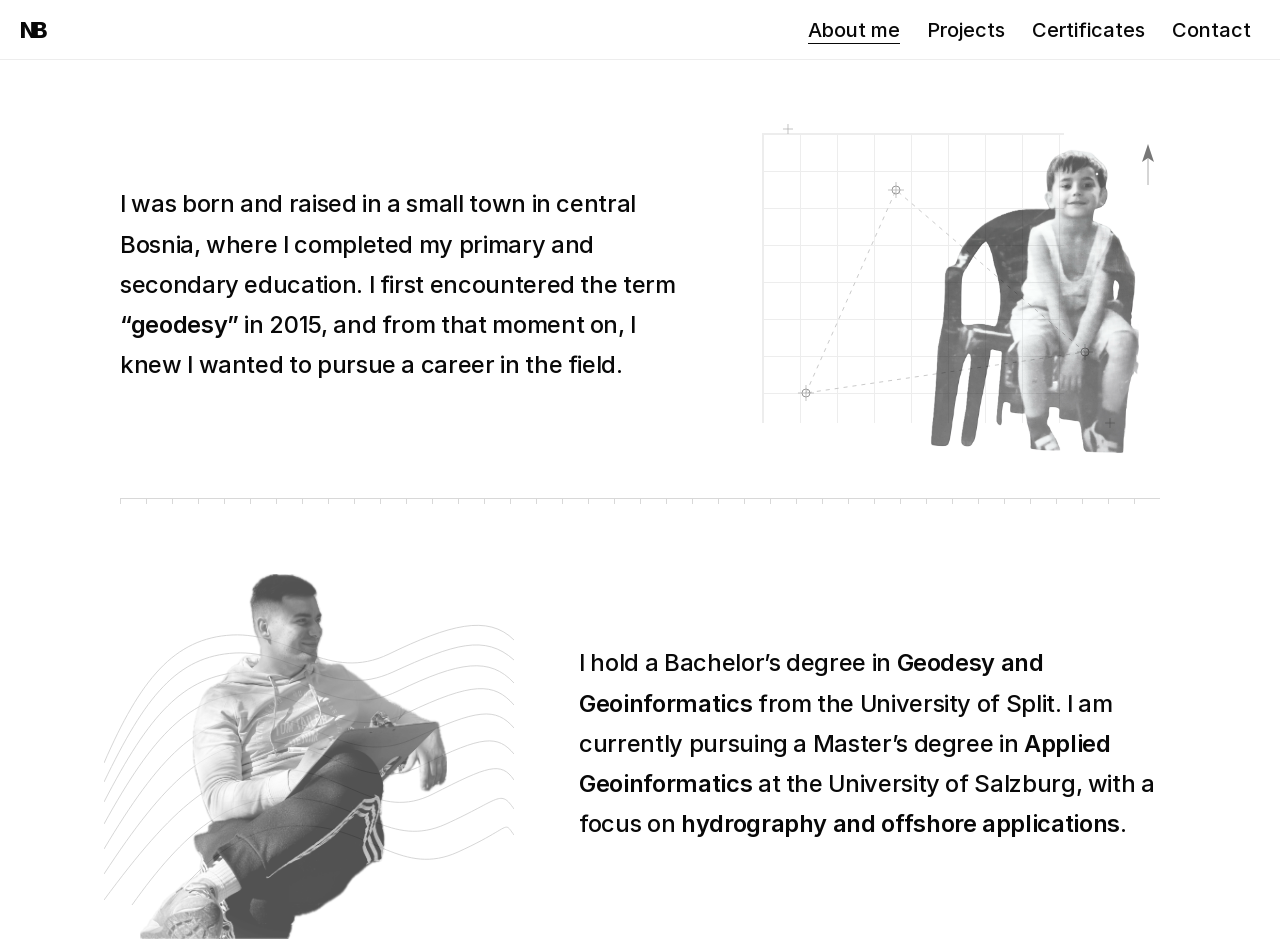
==== aboutme/index.html @ e80efa44 "About me layout" ====
<!doctype html>
<html lang="en">
<head>
  <meta charset="utf-8">
  <meta name="viewport" content="width=device-width, initial-scale=1">
  <meta name="description" content="Education, background and interests in geodesy, geoinformatics and hydrography.">
  <meta name="theme-color" content="#ffffff">
  <meta property="og:title" content="About me — Nikša Borovac">
  <meta property="og:description" content="Education, background and interests in geodesy, geoinformatics and hydrography.">
  <meta property="og:type" content="website">
  <title>About me — Nikša Borovac</title>
  <link rel="icon" href="../favicon.svg" type="image/svg+xml">
  <link rel="stylesheet" href="../styles.css?v=about-2">
  <script src="../site.js" defer></script>
</head>
<body>
<a class="skip-link" href="#main">Skip to content</a>
<header class="site-header">
  <a class="monogram" href="../" aria-label="Nikša Borovac — home">NB</a>
  <nav class="site-nav" aria-label="Main navigation"><a href="../aboutme/" aria-current="page">About me</a> <a href="../projects/">Projects</a> <a href="../certificates/">Certificates</a> <a href="../contact/">Contact</a></nav>
</header>
<main id="main" class="about-page">
  <h1 class="sr-only">About me</h1>
  <section class="story" aria-label="How it started">
    <p>I was born and raised in a small town in central Bosnia, where I completed my primary and secondary education. I first encountered the term <strong>“geodesy”</strong> in 2015, and from that moment on, I knew I wanted to pursue a career in the field.</p>
    <div class="story-picture">
      <div class="story-survey-grid" aria-hidden="true"></div>
      <svg class="story-survey-geometry" viewBox="0 0 360 354" fill="none" aria-hidden="true" focusable="false"><path d="M25 285 115 82 304 244Z" stroke="#bbb" stroke-width=".8" stroke-dasharray="4 5"/><circle cx="25" cy="285" r="4" stroke="#999"/><circle cx="115" cy="82" r="4" stroke="#999"/><circle cx="304" cy="244" r="4" stroke="#999"/><path d="M17 285h16m-8-8v16M107 82h16m-8-8v16M296 244h16m-8-8v16M2 21h10m-5-5v10M324 315h10m-5-5v10" stroke="#aaa" stroke-width=".7"/></svg>
      <img class="story-child" src="../assets/childhood.jpg" alt="Nikša as a child" width="2688" height="4094">
      <svg class="story-north" viewBox="0 0 24 68" aria-hidden="true" focusable="false"><path d="M12 21 6 39 12 35 18 39Z" fill="#777"/><path d="M12 35V62" stroke="#999" stroke-width=".8"/></svg>
    </div>
  </section>
  <div class="story-separator" aria-hidden="true"></div>
  <section class="story story-second" aria-label="Education and interests">
    <div class="story-picture">
      <svg class="story-contours" viewBox="0 0 410 310" fill="none" stroke="currentColor" stroke-width=".8" aria-hidden="true" focusable="false"><path d="M0 168C36 85 70 43 128 40S225 88 285 59 384 19 410 45"/><path d="M0 187C41 102 73 61 131 58S228 105 289 77 381 39 410 65"/><path d="M0 207C45 120 79 81 138 77S232 126 294 96 386 62 410 88"/><path d="M0 229C49 140 86 101 145 98S238 149 303 118 390 87 410 110"/><path d="M0 254C55 162 94 122 153 122S249 172 311 143 392 112 410 133"/><path d="M0 279C61 186 103 146 165 147S259 200 319 170 394 140 410 159"/><path d="M0 305C68 213 113 172 177 174S274 227 329 199 397 166 410 185"/><path d="M28 310C80 237 125 199 191 203S287 254 342 229 396 194 410 214"/><path d="M65 310C99 266 142 227 205 231S299 282 354 257 399 225 410 240"/></svg>
      <img class="story-adult" src="../assets/about-portrait.png" alt="Nikša Borovac with a clipboard" width="2606" height="3103" loading="lazy">
    </div>
    <p>I hold a Bachelor’s degree in <strong>Geodesy and Geoinformatics</strong> from the University of Split. I am currently pursuing a Master’s degree in <strong>Applied Geoinformatics</strong> at the University of Salzburg, with a focus on <strong>hydrography and offshore applications</strong>.</p>
  </section>
</main>

</body>
</html>
---- styles.css ----
@import url('./assets/fonts.css');

:root { color-scheme: light; --ink: #080808; --muted: #686868; --line: #ededed; }
* { box-sizing: border-box; }
html { scroll-behavior: smooth; }
body { margin: 0; color: var(--ink); background: #fff; font-family: Inter, Arial, sans-serif; font-weight: 500; -webkit-font-smoothing: antialiased; }
a { color: inherit; }
button, input, textarea { font: inherit; }
button, a, input, textarea { -webkit-tap-highlight-color: transparent; }
a:focus-visible, button:focus-visible, input:focus-visible, textarea:focus-visible { outline: 2px solid #167aaf; outline-offset: 5px; }
img { display: block; max-width: 100%; height: auto; }
.skip-link { position: fixed; left: 20px; top: -70px; padding: 12px 18px; background: #080808; color: #fff; z-index: 20; }
.skip-link:focus { top: 10px; }
.site-header { height: 60px; border-bottom: 1px solid var(--line); display: flex; justify-content: space-between; align-items: center; padding: 0 29px 0 20px; gap: 25px; background: #fff; position: relative; z-index: 5; }
.monogram { font-weight: 800; letter-spacing: -.12em; text-decoration: none; font-size: 22px; padding-right: 4px; }
.site-nav { display: flex; align-items: center; gap: 27px; }
.site-nav a { font-size: 20px; line-height: 1.3; text-decoration: none; text-underline-offset: 6px; }
.site-nav a:hover, .site-nav a[aria-current='page'] { text-decoration: underline; text-decoration-thickness: 1px; }
.home-hero { position: relative; height: calc(100svh - 60px); min-height: 660px; max-height: 980px; overflow: hidden; isolation: isolate; }
.hero-name { position: absolute; top: 60px; width: 100%; text-align: center; margin: 0; font-size: 90px; font-weight: 800; line-height: 1.12; }
.hero-name span { display: block; }
.hero-name .first-name { letter-spacing: .16em; padding-left: .16em; }
.hero-name .last-name { letter-spacing: .015em; color: #fff; -webkit-text-stroke: 2px #080808; }
.hero-portrait { position: absolute; width: 446px; max-width: 58vw; bottom: 0; left: 50%; transform: translateX(-50%); z-index: 1; }
.discipline { position: absolute; top: 58%; transform: translateY(-50%); height: 1.45em; overflow: hidden; width: 30%; font-size: clamp(20px, 2.65vw, 36px); letter-spacing: .055em; font-weight: 800; line-height: 1.45; text-align: center; }
.discipline-left { left: 0; }
.discipline-right { right: 0; }
.discipline-track { display: flex; flex-direction: column; animation: disciplines 16s infinite; }
@keyframes disciplines { 0%, 17.5% { transform: translateY(0); } 25%, 42.5% { transform: translateY(-20%); } 50%, 67.5% { transform: translateY(-40%); } 75%, 92.5% { transform: translateY(-60%); } 100% { transform: translateY(-80%); } }
.about-page { max-width: 1100px; min-height: calc(100svh - 60px); margin: 0 auto; padding: 28px 30px 0; display: flex; flex-direction: column; overflow: hidden; }
.story { position: relative; display: grid; grid-template-columns: 1.28fr .9fr; align-items: center; gap: 76px; min-height: 400px; padding: 20px 0 28px; }
.story p { font-size: clamp(20px, 1.85vw, 24px); font-weight: 400; line-height: 1.7; letter-spacing: -.015em; text-align: left; margin: 0; }
.story strong { font-weight: 600; }
.story-picture { position: relative; height: 354px; isolation: isolate; }
.story img { position: absolute; z-index: 2; width: auto; max-width: 100%; object-fit: contain; }
.story-child { height: 330px; right: 21px; bottom: 0; opacity: .74; mix-blend-mode: multiply; }
.story-survey-grid { position: absolute; width: 302px; height: 290px; left: 0; top: 25px; z-index: 0; background-image: linear-gradient(#ededed .7px, transparent .7px), linear-gradient(90deg, #ededed .7px, transparent .7px); background-size: 37px 37px; border-top: 1px solid #ededed; border-left: 1px solid #ededed; }
.story-survey-geometry { position: absolute; inset: 0; width: 100%; height: 100%; z-index: 1; }
.story-north { position: absolute; right: 0; top: 15px; width: 24px; height: 68px; z-index: 3; }
.story-separator { height: 20px; flex-shrink: 0; position: relative; border-top: 1px solid #d8d8d8; margin: 8px 0 15px; }
.story-separator::before { content: ''; position: absolute; top: 0; left: 0; width: 100%; height: 5px; background: repeating-linear-gradient(90deg, #d8d8d8 0, #d8d8d8 1px, transparent 1px, transparent 26px); }
.story-second { grid-template-columns: .88fr 1.32fr; gap: 72px; min-height: 406px; padding: 16px 0 0; flex: 1; }
.story-second .story-picture { height: 390px; align-self: end; }
.story .story-adult { width: min(100%, 306.54px); height: auto; left: 20px; bottom: 0; opacity: .68; filter: grayscale(1); }
.story-contours { position: absolute; left: -16px; top: 46px; width: 410px; max-width: 110%; height: 310px; color: #ccc; z-index: 0; }
.gallery-page { min-height: calc(100svh - 60px); display: flex; flex-direction: column; justify-content: center; overflow: hidden; padding: 70px 0 45px; }
.gallery-window { overflow-x: auto; width: 100%; }
.gallery-window:has(.is-ready) { overflow: hidden; }
.project-track { display: flex; width: max-content; padding: 10px 0; }
.project-track.is-ready { animation: gallery-scroll 70s linear infinite; }
.project-track:hover, .project-track:focus-within, .project-track.is-paused { animation-play-state: paused; }
.gallery-group { display: flex; flex-shrink: 0; gap: 40px; padding-right: 40px; margin: 0; list-style: none; }
.project-card { width: 400px; flex: 0 0 auto; }
.project-card figure { margin: 0; }
.document-preview { display: flex; justify-content: center; align-items: center; width: 100%; height: 330px; text-decoration: none; transition: opacity .2s; }
.document-preview:hover { opacity: .72; }
.document-preview img { max-height: 100%; width: 100%; height: 100%; object-fit: contain; }
.project-card figcaption { min-height: 70px; font-size: 15px; text-align: center; line-height: 1.45; padding-top: 27px; }
.gallery-controls { margin-top: 25px; display: flex; justify-content: center; gap: 18px; }
.text-button { background: none; border: none; padding: 10px; color: var(--muted); text-decoration: underline; text-underline-offset: 4px; font-size: 13px; cursor: pointer; }
@keyframes gallery-scroll { to { transform: translateX(-50%); } }
.certificates-page { max-width: 1040px; padding: 78px 35px 100px; margin: 0 auto; }
.certificate-grid { display: grid; grid-template-columns: repeat(2, minmax(0, 1fr)); gap: 100px 60px; list-style: none; padding: 0; margin: 0; }
.certificate-grid figure { margin: 0; }
.certificate-grid .document-preview { height: 275px; }
.certificate-grid figcaption { text-align: center; font-size: 20px; line-height: 1.4; margin-top: 34px; }
.contact-page { max-width: 1100px; margin: 0 auto; padding: 87px 35px 70px; }
.contact-grid { display: grid; grid-template-columns: 1fr 420px; gap: 105px; align-items: start; }
.contact-details { text-align: center; padding-top: 24px; }
.contact-details h1 { margin: 0 0 12px; font-size: 32px; font-weight: 700; }
.contact-details .intro { font-size: 18px; line-height: 1.45; letter-spacing: .035em; max-width: 390px; margin: 0 auto; }
.email-block { margin-top: 70px; font-size: 22px; letter-spacing: .03em; }
.email-block p { margin: 0 0 8px; font-weight: 700; }
.email-block a { color: #179cce; text-underline-offset: 3px; overflow-wrap: anywhere; }
.location { margin-top: 100px; font-size: 23px; letter-spacing: .03em; font-weight: 600; }
.contact-form-card { padding: 30px 32px 34px; border: 1px solid var(--ink); border-radius: 8px; }
.contact-form-card h2 { margin: 0 0 22px; font-size: 32px; font-weight: 700; letter-spacing: -.03em; }
.contact-form { display: flex; flex-direction: column; gap: 16px; }
.contact-form input, .contact-form textarea { width: 100%; background: #f5f5f5; padding: 13px 16px; border: 0; border-radius: 8px; font-size: 15px; line-height: 1.3; color: #080808; }
.contact-form textarea { resize: vertical; min-height: 120px; }
.contact-form button { background: #080808; color: #fff; border: 0; border-radius: 8px; padding: 13px 24px; font-size: 14px; font-weight: 600; cursor: pointer; }
.contact-form button:hover { background: #333; }
.form-note { margin: 2px 0 0; font-size: 12px; color: var(--muted); line-height: 1.5; }
.profile-link { display: inline-block; margin-top: 72px; font-size: 14px; text-underline-offset: 5px; }
.lightbox { border: 0; padding: 0; background: #fff; width: min(94vw, 1350px); max-width: 94vw; max-height: 94svh; overflow: auto; }
.lightbox::backdrop { background: rgb(0 0 0 / .75); }
.lightbox-top { position: sticky; top: 0; display: flex; justify-content: space-between; gap: 25px; align-items: center; padding: 14px 20px; background: #fff; border-bottom: 1px solid var(--line); z-index: 1; }
.lightbox-title { margin: 0; font-size: 15px; }
.lightbox-close { flex-shrink: 0; border: 1px solid #aaa; border-radius: 4px; background: #fff; padding: 7px 12px; cursor: pointer; }
.lightbox-image { margin: 0 auto; max-width: 100%; height: auto; }
.sr-only { position: absolute; width: 1px; height: 1px; padding: 0; margin: -1px; overflow: hidden; clip-path: inset(50%); white-space: nowrap; border: 0; }
@media (max-width: 850px) {
  .contact-grid { grid-template-columns: 1fr 1fr; gap: 40px; }
  .contact-page { padding: 65px 28px; }
  .contact-form-card { padding: 25px; }
  .contact-details .intro { font-size: 16px; }
  .email-block { font-size: 18px; }
  .location { font-size: 20px; }
  .discipline { font-size: 23px; width: 30%; }
  .home-hero { min-height: 600px; }
  .story, .story-second { gap: 34px; }
  .story-survey-grid { width: 100%; }
  .story-child { right: 5px; }
  .story .story-adult { left: 0; }
}
@media (max-width: 600px) {
  .site-header { height: auto; min-height: 66px; gap: 15px; padding: 18px 18px; align-items: flex-start; }
  .monogram { font-size: 21px; line-height: 1.2; }
  .site-nav { justify-content: flex-end; flex-wrap: wrap; gap: 10px 17px; }
  .site-nav a { font-size: 14px; }
  .home-hero { height: calc(100svh - 66px); min-height: 600px; max-height: 840px; }
  .hero-name { top: 65px; font-size: clamp(48px, 12vw, 72px); }
  .hero-name .last-name { -webkit-text-stroke-width: 1.4px; }
  .hero-portrait { width: 405px; max-width: 96vw; }
  .discipline { top: 46%; width: 47%; font-size: clamp(13px, 3.4vw, 19px); letter-spacing: .015em; }
  .discipline-left { left: 0; }
  .discipline-right { right: 0; }
  .about-page { min-height: calc(100svh - 66px); padding: 34px 24px 0; }
  .story, .story-second { grid-template-columns: 1fr; gap: 22px; min-height: 0; }
  .story { padding: 0 0 18px; }
  .story p { font-size: 20px; line-height: 1.65; }
  .story-picture { width: min(340px, 100%); margin: 0 auto; }
  .story-second { padding: 14px 0 0; }
  .story-second p { grid-row: 1; }
  .story-second .story-picture { grid-row: 2; }
  .story-separator { margin: 8px 0 15px; }
  .gallery-page { padding-top: 65px; justify-content: flex-start; }
  .project-card { width: 78vw; }
  .gallery-group { gap: 28px; padding-right: 28px; }
  .project-card figcaption { font-size: 15px; padding-left: 10px; padding-right: 10px; }
  .document-preview { height: 350px; }
  .certificate-grid { grid-template-columns: 1fr; gap: 75px; }
  .certificates-page { padding: 60px 25px 80px; }
  .certificate-grid .document-preview { height: 320px; }
  .certificate-grid figcaption { font-size: 18px; margin-top: 24px; }
  .contact-page { padding: 50px 24px 40px; }
  .contact-grid { grid-template-columns: 1fr; gap: 50px; }
  .contact-details { padding: 0; }
  .email-block { margin-top: 38px; }
  .location { margin-top: 40px; font-size: 19px; }
  .profile-link { margin-top: 40px; }
  .lightbox-top { padding: 12px; gap: 12px; }
}
@media (prefers-reduced-motion: reduce) {
  html { scroll-behavior: auto; }
  .discipline-track, .project-track.is-ready { animation: none; }
  .gallery-window { overflow-x: auto; }
  .gallery-group[aria-hidden='true'] { display: none; }
}
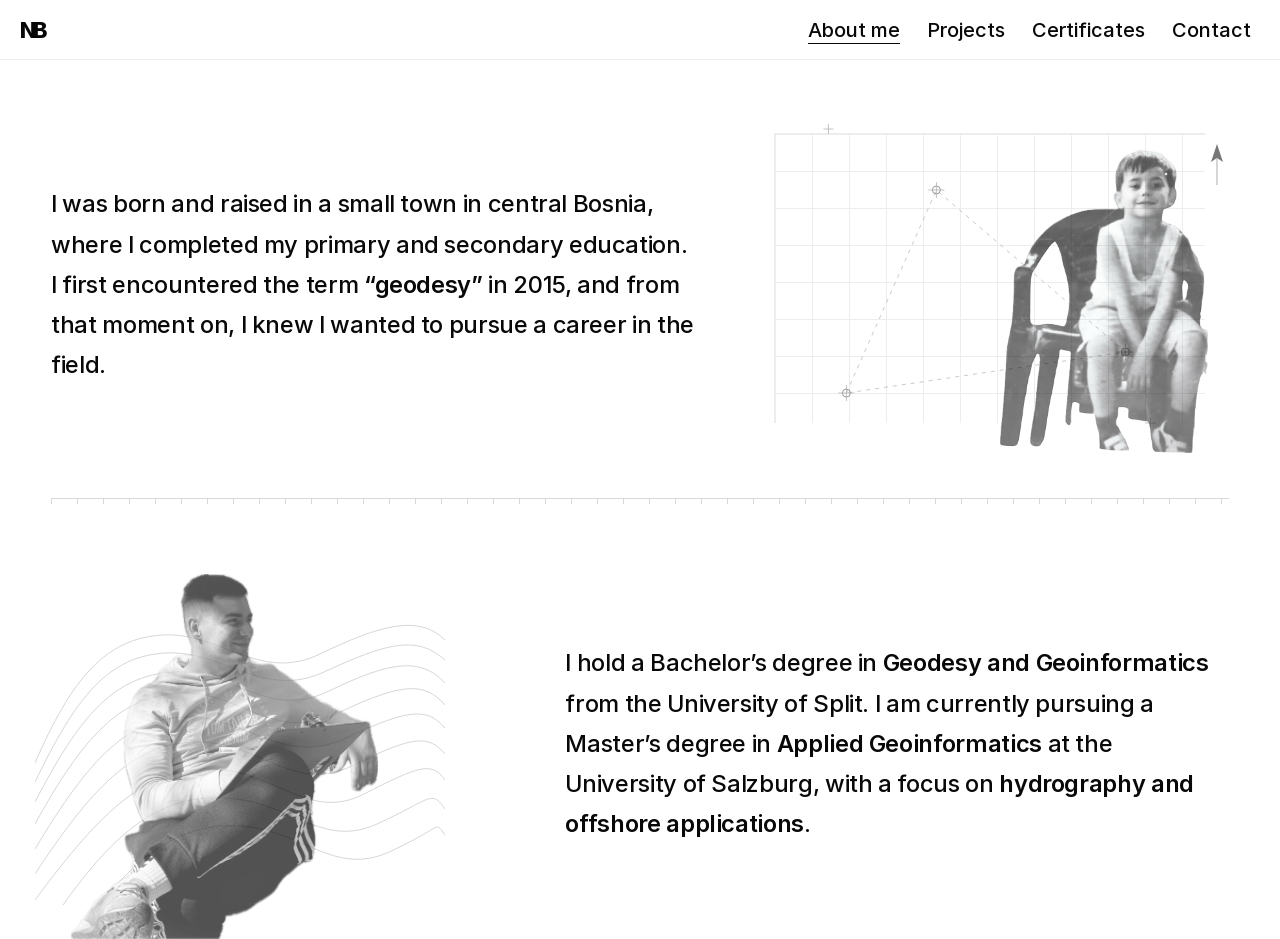
==== commit cdae5895: "About me layout update" ====
--- a/aboutme/index.html
+++ b/aboutme/index.html
@@ -10,7 +10,7 @@
   <meta property="og:type" content="website">
   <title>About me — Nikša Borovac</title>
   <link rel="icon" href="../favicon.svg" type="image/svg+xml">
-  <link rel="stylesheet" href="../styles.css?v=about-2">
+  <link rel="stylesheet" href="../styles.css?v=about-3">
   <script src="../site.js" defer></script>
 </head>
 <body>
--- a/styles.css
+++ b/styles.css
@@ -27,14 +27,14 @@
 .discipline-right { right: 0; }
 .discipline-track { display: flex; flex-direction: column; animation: disciplines 16s infinite; }
 @keyframes disciplines { 0%, 17.5% { transform: translateY(0); } 25%, 42.5% { transform: translateY(-20%); } 50%, 67.5% { transform: translateY(-40%); } 75%, 92.5% { transform: translateY(-60%); } 100% { transform: translateY(-80%); } }
-.about-page { max-width: 1100px; min-height: calc(100svh - 60px); margin: 0 auto; padding: 28px 30px 0; display: flex; flex-direction: column; overflow: hidden; }
+.about-page { width: 100%; min-height: calc(100svh - 60px); margin: 0 auto; padding: 28px clamp(24px, 4vw, 80px) 0; display: flex; flex-direction: column; overflow: hidden; }
 .story { position: relative; display: grid; grid-template-columns: 1.28fr .9fr; align-items: center; gap: 76px; min-height: 400px; padding: 20px 0 28px; }
 .story p { font-size: clamp(20px, 1.85vw, 24px); font-weight: 400; line-height: 1.7; letter-spacing: -.015em; text-align: left; margin: 0; }
 .story strong { font-weight: 600; }
 .story-picture { position: relative; height: 354px; isolation: isolate; }
 .story img { position: absolute; z-index: 2; width: auto; max-width: 100%; object-fit: contain; }
 .story-child { height: 330px; right: 21px; bottom: 0; opacity: .74; mix-blend-mode: multiply; }
-.story-survey-grid { position: absolute; width: 302px; height: 290px; left: 0; top: 25px; z-index: 0; background-image: linear-gradient(#ededed .7px, transparent .7px), linear-gradient(90deg, #ededed .7px, transparent .7px); background-size: 37px 37px; border-top: 1px solid #ededed; border-left: 1px solid #ededed; }
+.story-survey-grid { position: absolute; width: calc(100% - 24px); height: 290px; left: 0; top: 25px; z-index: 0; background-image: linear-gradient(#ededed .7px, transparent .7px), linear-gradient(90deg, #ededed .7px, transparent .7px); background-size: 37px 37px; border-top: 1px solid #ededed; border-left: 1px solid #ededed; }
 .story-survey-geometry { position: absolute; inset: 0; width: 100%; height: 100%; z-index: 1; }
 .story-north { position: absolute; right: 0; top: 15px; width: 24px; height: 68px; z-index: 3; }
 .story-separator { height: 20px; flex-shrink: 0; position: relative; border-top: 1px solid #d8d8d8; margin: 8px 0 15px; }
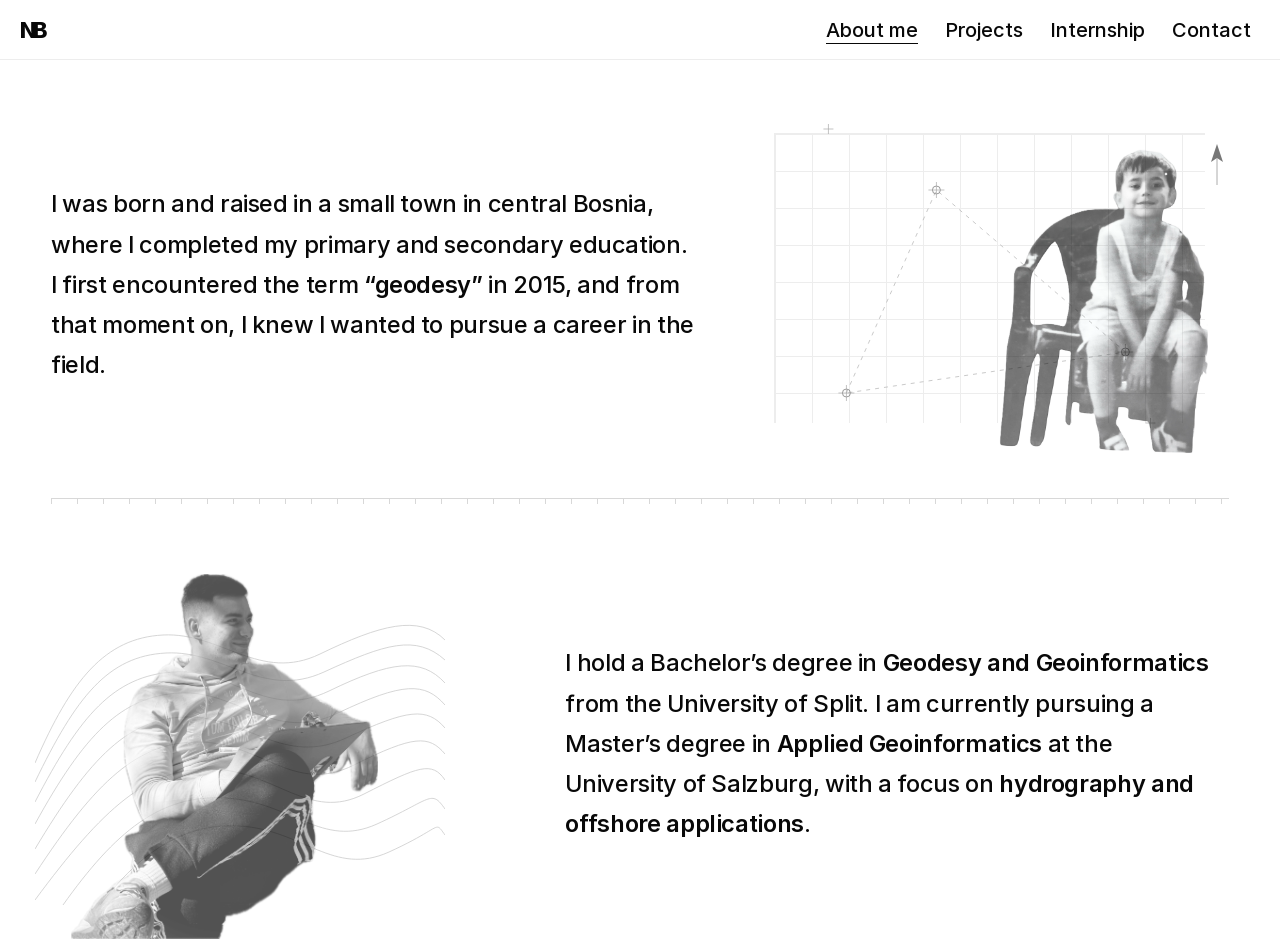
==== commit d0fec3d0: "Internship page" ====
--- a/aboutme/index.html
+++ b/aboutme/index.html
@@ -10,14 +10,14 @@
   <meta property="og:type" content="website">
   <title>About me — Nikša Borovac</title>
   <link rel="icon" href="../favicon.svg" type="image/svg+xml">
-  <link rel="stylesheet" href="../styles.css?v=about-3">
+  <link rel="stylesheet" href="../styles.css?v=internship-1">
   <script src="../site.js" defer></script>
 </head>
 <body>
 <a class="skip-link" href="#main">Skip to content</a>
 <header class="site-header">
   <a class="monogram" href="../" aria-label="Nikša Borovac — home">NB</a>
-  <nav class="site-nav" aria-label="Main navigation"><a href="../aboutme/" aria-current="page">About me</a> <a href="../projects/">Projects</a> <a href="../certificates/">Certificates</a> <a href="../contact/">Contact</a></nav>
+  <nav class="site-nav" aria-label="Main navigation"><a href="../aboutme/" aria-current="page">About me</a> <a href="../projects/">Projects</a> <a href="../internship/">Internship</a> <a href="../contact/">Contact</a></nav>
 </header>
 <main id="main" class="about-page">
   <h1 class="sr-only">About me</h1>
--- a/styles.css
+++ b/styles.css
@@ -43,27 +43,56 @@
 .story-second .story-picture { height: 390px; align-self: end; }
 .story .story-adult { width: min(100%, 306.54px); height: auto; left: 20px; bottom: 0; opacity: .68; filter: grayscale(1); }
 .story-contours { position: absolute; left: -16px; top: 46px; width: 410px; max-width: 110%; height: 310px; color: #ccc; z-index: 0; }
-.gallery-page { min-height: calc(100svh - 60px); display: flex; flex-direction: column; justify-content: center; overflow: hidden; padding: 70px 0 45px; }
-.gallery-window { overflow-x: auto; width: 100%; }
-.gallery-window:has(.is-ready) { overflow: hidden; }
+body:has(.gallery-page) { min-height: 100svh; display: flex; flex-direction: column; }
+body:has(.gallery-page) .site-header { flex-shrink: 0; }
+.gallery-page { --gallery-columns: 3; --gallery-gap: 40px; --gallery-edge: clamp(24px, 4vw, 72px); container-type: inline-size; flex: 1; min-height: 0; display: flex; flex-direction: column; justify-content: center; overflow: hidden; padding: 55px 0 40px; }
+.gallery-window { overflow-x: auto; width: 100%; scroll-snap-type: x mandatory; scroll-padding-inline: var(--gallery-edge); overscroll-behavior-x: contain; }
+.gallery-window.is-ready { scrollbar-width: none; }
+.gallery-window.is-ready::-webkit-scrollbar { display: none; }
 .project-track { display: flex; width: max-content; padding: 10px 0; }
-.project-track.is-ready { animation: gallery-scroll 70s linear infinite; }
-.project-track:hover, .project-track:focus-within, .project-track.is-paused { animation-play-state: paused; }
-.gallery-group { display: flex; flex-shrink: 0; gap: 40px; padding-right: 40px; margin: 0; list-style: none; }
-.project-card { width: 400px; flex: 0 0 auto; }
+.gallery-group { position: relative; display: flex; flex-shrink: 0; gap: var(--gallery-gap); padding: 0 var(--gallery-edge); margin: 0; list-style: none; }
+.project-card { width: calc((100cqw - 2 * var(--gallery-edge) - (var(--gallery-columns) - 1) * var(--gallery-gap)) / var(--gallery-columns)); flex: 0 0 auto; scroll-snap-align: start; }
 .project-card figure { margin: 0; }
+.project-detail-trigger { display: block; color: inherit; text-decoration: none; }
+.project-detail-trigger:hover figcaption { text-decoration: underline; text-underline-offset: 5px; }
 .document-preview { display: flex; justify-content: center; align-items: center; width: 100%; height: 330px; text-decoration: none; transition: opacity .2s; }
 .document-preview:hover { opacity: .72; }
 .document-preview img { max-height: 100%; width: 100%; height: 100%; object-fit: contain; }
-.project-card figcaption { min-height: 70px; font-size: 15px; text-align: center; line-height: 1.45; padding-top: 27px; }
-.gallery-controls { margin-top: 25px; display: flex; justify-content: center; gap: 18px; }
-.text-button { background: none; border: none; padding: 10px; color: var(--muted); text-decoration: underline; text-underline-offset: 4px; font-size: 13px; cursor: pointer; }
-@keyframes gallery-scroll { to { transform: translateX(-50%); } }
-.certificates-page { max-width: 1040px; padding: 78px 35px 100px; margin: 0 auto; }
-.certificate-grid { display: grid; grid-template-columns: repeat(2, minmax(0, 1fr)); gap: 100px 60px; list-style: none; padding: 0; margin: 0; }
-.certificate-grid figure { margin: 0; }
-.certificate-grid .document-preview { height: 275px; }
-.certificate-grid figcaption { text-align: center; font-size: 20px; line-height: 1.4; margin-top: 34px; }
+.project-card figcaption { min-height: 70px; font-size: 16px; text-align: center; line-height: 1.45; padding-top: 27px; }
+.gallery-controls { margin-top: 24px; display: flex; justify-content: center; align-items: center; gap: 20px; }
+.gallery-controls[hidden], .project-image-controls[hidden] { display: none; }
+.gallery-arrow, .image-arrow { display: inline-flex; justify-content: center; align-items: center; width: 44px; height: 44px; border: 1px solid #bdbdbd; border-radius: 50%; background: #fff; color: var(--ink); font-size: 24px; line-height: 1; cursor: pointer; transition: background .15s, color .15s; }
+.gallery-arrow:hover:not(:disabled), .image-arrow:hover { background: var(--ink); color: #fff; border-color: var(--ink); }
+.gallery-arrow:disabled { opacity: .3; cursor: default; }
+.gallery-position { color: var(--muted); font-size: 13px; min-width: 68px; text-align: center; font-variant-numeric: tabular-nums; }
+.internship-page { max-width: 1440px; margin: 0 auto; padding: 70px clamp(24px, 5vw, 80px) 80px; }
+.internship-hero { display: grid; grid-template-columns: minmax(0, .9fr) minmax(0, 1.1fr); align-items: center; gap: 70px; padding-bottom: 60px; }
+.internship-eyebrow { margin: 0 0 20px; font-size: 13px; text-transform: uppercase; letter-spacing: .15em; color: var(--muted); }
+.internship-intro h1 { margin: 0 0 24px; font-size: clamp(38px, 4.1vw, 58px); line-height: 1.08; letter-spacing: -.045em; font-weight: 700; }
+.internship-location { margin: 0 0 8px; font-size: 17px; line-height: 1.5; }
+.internship-period { margin: 0; font-size: 14px; color: var(--muted); line-height: 1.5; }
+.internship-intro-copy { margin: 28px 0 0; max-width: 48ch; font-size: 17px; line-height: 1.7; font-weight: 400; }
+.internship-photo { margin: 0; min-width: 0; }
+.internship-photo img { width: 100%; height: auto; }
+.internship-photo figcaption { margin-top: 10px; font-size: 11px; line-height: 1.5; color: var(--muted); text-align: right; }
+.internship-photo a { text-underline-offset: 3px; }
+.internship-tasks h2, .internship-outcome h2 { margin: 0 0 28px; font-size: clamp(25px, 2.5vw, 32px); font-weight: 600; line-height: 1.3; letter-spacing: -.025em; }
+.internship-task { border-top: 1px solid #ddd; }
+.internship-task:last-child { border-bottom: 1px solid #ddd; }
+.internship-task summary { display: grid; grid-template-columns: 190px minmax(0, 1fr) 24px; align-items: center; gap: 24px; padding: 24px 0; cursor: pointer; list-style: none; }
+.internship-task summary::-webkit-details-marker { display: none; }
+.internship-task summary:focus-visible { outline: 2px solid var(--ink); outline-offset: 5px; }
+.internship-task-date { font-size: 13px; line-height: 1.6; color: var(--muted); font-weight: 400; }
+.internship-task-title { font-size: 20px; line-height: 1.4; font-weight: 500; }
+.internship-task-toggle { position: relative; width: 20px; height: 20px; }
+.internship-task-toggle::before, .internship-task-toggle::after { content: ''; position: absolute; background: currentColor; }
+.internship-task-toggle::before { top: 9px; left: 3px; width: 14px; height: 1px; }
+.internship-task-toggle::after { top: 3px; left: 9px; width: 1px; height: 14px; }
+.internship-task[open] .internship-task-toggle::after { display: none; }
+.internship-task-copy { padding: 0 48px 28px 214px; }
+.internship-task-copy p { max-width: 78ch; margin: 0; font-size: 17px; font-weight: 400; line-height: 1.75; }
+.internship-outcome { max-width: 840px; padding-top: 64px; }
+.internship-outcome p { margin: 0 0 18px; font-size: 18px; line-height: 1.75; font-weight: 400; }
 .contact-page { max-width: 1100px; margin: 0 auto; padding: 87px 35px 70px; }
 .contact-grid { display: grid; grid-template-columns: 1fr 420px; gap: 105px; align-items: start; }
 .contact-details { text-align: center; padding-top: 24px; }
@@ -88,8 +117,28 @@
 .lightbox-title { margin: 0; font-size: 15px; }
 .lightbox-close { flex-shrink: 0; border: 1px solid #aaa; border-radius: 4px; background: #fff; padding: 7px 12px; cursor: pointer; }
 .lightbox-image { margin: 0 auto; max-width: 100%; height: auto; }
+.lightbox-open { overflow: hidden; }
+.project-lightbox { width: min(94vw, 1440px); max-height: 92svh; border: 1px solid #d8d8d8; }
+.project-lightbox-top { justify-content: flex-end; }
+.project-lightbox-body { display: grid; grid-template-columns: minmax(0, 1.12fr) minmax(0, .88fr); gap: 40px; align-items: center; padding: 24px 36px 36px; }
+.project-lightbox-figure { min-width: 0; margin: 0; }
+.project-lightbox .lightbox-image { width: 100%; height: min(61svh, 650px); object-fit: contain; }
+.project-image-controls { display: flex; justify-content: space-between; align-items: center; gap: 16px; margin-top: 18px; }
+.image-arrow { flex-shrink: 0; width: 36px; height: 36px; font-size: 20px; }
+.project-image-caption { text-align: center; color: var(--muted); font-size: 12px; font-weight: 400; line-height: 1.4; }
+.project-lightbox .lightbox-title { font-size: clamp(24px, 2.2vw, 30px); line-height: 1.25; font-weight: 600; margin: 0 0 20px; }
+.project-description { margin: 0; font-size: 17px; font-weight: 400; line-height: 1.65; }
+.project-report { display: inline-block; margin-top: 24px; font-size: 14px; line-height: 1.5; text-underline-offset: 5px; }
+.project-report[hidden] { display: none; }
 .sr-only { position: absolute; width: 1px; height: 1px; padding: 0; margin: -1px; overflow: hidden; clip-path: inset(50%); white-space: nowrap; border: 0; }
 @media (max-width: 850px) {
+  .internship-page { padding-top: 48px; }
+  .internship-hero { gap: 35px; }
+  .internship-task summary { grid-template-columns: 150px minmax(0, 1fr) 20px; gap: 20px; }
+  .internship-task-copy { padding-left: 170px; padding-right: 40px; }
+  .gallery-page { --gallery-columns: 2; --gallery-gap: 28px; }
+  .project-lightbox-body { grid-template-columns: 1fr 1fr; gap: 24px; padding: 20px 24px 28px; }
+  .project-description { font-size: 16px; }
   .contact-grid { grid-template-columns: 1fr 1fr; gap: 40px; }
   .contact-page { padding: 65px 28px; }
   .contact-form-card { padding: 25px; }
@@ -104,6 +153,18 @@
   .story .story-adult { left: 0; }
 }
 @media (max-width: 600px) {
+  .internship-page { padding: 40px 24px 48px; }
+  .internship-hero { grid-template-columns: 1fr; gap: 32px; padding-bottom: 44px; }
+  .internship-intro h1 { font-size: 44px; }
+  .internship-intro-copy { font-size: 16px; margin-top: 24px; }
+  .internship-task summary { grid-template-columns: minmax(0, 1fr) 20px; gap: 8px 16px; padding: 20px 0; }
+  .internship-task-date, .internship-task-title { grid-column: 1; }
+  .internship-task-date { font-size: 12px; }
+  .internship-task-title { font-size: 18px; }
+  .internship-task-toggle { grid-column: 2; grid-row: 1 / 3; }
+  .internship-task-copy { padding: 0 0 24px; }
+  .internship-task-copy p, .internship-outcome p { font-size: 16px; line-height: 1.75; }
+  .internship-outcome { padding-top: 44px; }
   .site-header { height: auto; min-height: 66px; gap: 15px; padding: 18px 18px; align-items: flex-start; }
   .monogram { font-size: 21px; line-height: 1.2; }
   .site-nav { justify-content: flex-end; flex-wrap: wrap; gap: 10px 17px; }
@@ -124,15 +185,9 @@
   .story-second p { grid-row: 1; }
   .story-second .story-picture { grid-row: 2; }
   .story-separator { margin: 8px 0 15px; }
-  .gallery-page { padding-top: 65px; justify-content: flex-start; }
-  .project-card { width: 78vw; }
-  .gallery-group { gap: 28px; padding-right: 28px; }
+  .gallery-page { --gallery-columns: 1; --gallery-gap: 24px; --gallery-edge: 28px; padding-top: 44px; justify-content: flex-start; }
   .project-card figcaption { font-size: 15px; padding-left: 10px; padding-right: 10px; }
-  .document-preview { height: 350px; }
-  .certificate-grid { grid-template-columns: 1fr; gap: 75px; }
-  .certificates-page { padding: 60px 25px 80px; }
-  .certificate-grid .document-preview { height: 320px; }
-  .certificate-grid figcaption { font-size: 18px; margin-top: 24px; }
+  .document-preview { height: 330px; }
   .contact-page { padding: 50px 24px 40px; }
   .contact-grid { grid-template-columns: 1fr; gap: 50px; }
   .contact-details { padding: 0; }
@@ -140,10 +195,12 @@
   .location { margin-top: 40px; font-size: 19px; }
   .profile-link { margin-top: 40px; }
   .lightbox-top { padding: 12px; gap: 12px; }
+  .project-lightbox-body { grid-template-columns: 1fr; gap: 24px; padding: 16px 20px 28px; }
+  .project-lightbox .lightbox-image { height: auto; max-height: 46svh; }
+  .project-lightbox .lightbox-title { font-size: 24px; margin-bottom: 18px; }
+  .project-description { font-size: 17px; line-height: 1.7; }
 }
 @media (prefers-reduced-motion: reduce) {
   html { scroll-behavior: auto; }
-  .discipline-track, .project-track.is-ready { animation: none; }
-  .gallery-window { overflow-x: auto; }
-  .gallery-group[aria-hidden='true'] { display: none; }
+  .discipline-track { animation: none; }
 }
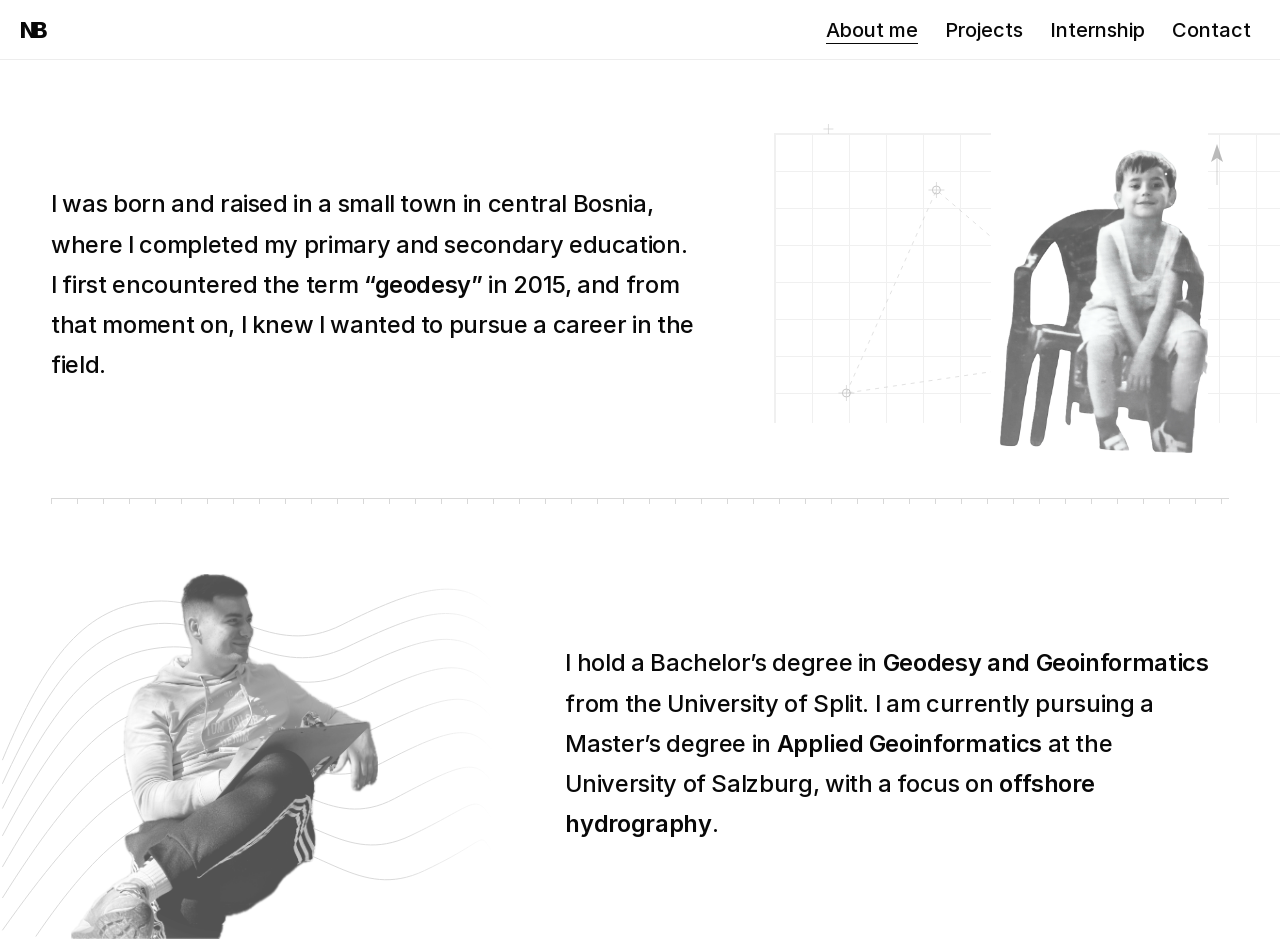
==== commit 1d2a46d0: "About update" ====
--- a/aboutme/index.html
+++ b/aboutme/index.html
@@ -10,7 +10,7 @@
   <meta property="og:type" content="website">
   <title>About me — Nikša Borovac</title>
   <link rel="icon" href="../favicon.svg" type="image/svg+xml">
-  <link rel="stylesheet" href="../styles.css?v=internship-1">
+  <link rel="stylesheet" href="../styles.css?v=about-2">
   <script src="../site.js" defer></script>
 </head>
 <body>
@@ -33,10 +33,10 @@
   <div class="story-separator" aria-hidden="true"></div>
   <section class="story story-second" aria-label="Education and interests">
     <div class="story-picture">
-      <svg class="story-contours" viewBox="0 0 410 310" fill="none" stroke="currentColor" stroke-width=".8" aria-hidden="true" focusable="false"><path d="M0 168C36 85 70 43 128 40S225 88 285 59 384 19 410 45"/><path d="M0 187C41 102 73 61 131 58S228 105 289 77 381 39 410 65"/><path d="M0 207C45 120 79 81 138 77S232 126 294 96 386 62 410 88"/><path d="M0 229C49 140 86 101 145 98S238 149 303 118 390 87 410 110"/><path d="M0 254C55 162 94 122 153 122S249 172 311 143 392 112 410 133"/><path d="M0 279C61 186 103 146 165 147S259 200 319 170 394 140 410 159"/><path d="M0 305C68 213 113 172 177 174S274 227 329 199 397 166 410 185"/><path d="M28 310C80 237 125 199 191 203S287 254 342 229 396 194 410 214"/><path d="M65 310C99 266 142 227 205 231S299 282 354 257 399 225 410 240"/></svg>
+      <svg class="story-contours" viewBox="-2 -2 414 314" fill="none" stroke="currentColor" stroke-width=".8" preserveAspectRatio="none" aria-hidden="true" focusable="false"><path d="M0 168C36 85 70 43 128 40S225 88 285 59 384 19 410 45"/><path d="M0 187C41 102 73 61 131 58S228 105 289 77 381 39 410 65"/><path d="M0 207C45 120 79 81 138 77S232 126 294 96 386 62 410 88"/><path d="M0 229C49 140 86 101 145 98S238 149 303 118 390 87 410 110"/><path d="M0 254C55 162 94 122 153 122S249 172 311 143 392 112 410 133"/><path d="M0 279C61 186 103 146 165 147S259 200 319 170 394 140 410 159"/><path d="M0 305C68 213 113 172 177 174S274 227 329 199 397 166 410 185"/><path d="M28 310C80 237 125 199 191 203S287 254 342 229 396 194 410 214"/><path d="M65 310C99 266 142 227 205 231S299 282 354 257 399 225 410 240"/></svg>
       <img class="story-adult" src="../assets/about-portrait.png" alt="Nikša Borovac with a clipboard" width="2606" height="3103" loading="lazy">
     </div>
-    <p>I hold a Bachelor’s degree in <strong>Geodesy and Geoinformatics</strong> from the University of Split. I am currently pursuing a Master’s degree in <strong>Applied Geoinformatics</strong> at the University of Salzburg, with a focus on <strong>hydrography and offshore applications</strong>.</p>
+    <p>I hold a Bachelor’s degree in <strong>Geodesy and Geoinformatics</strong> from the University of Split. I am currently pursuing a Master’s degree in <strong>Applied Geoinformatics</strong> at the University of Salzburg, with a focus on <strong>offshore hydrography</strong>.</p>
   </section>
 </main>
 
--- a/styles.css
+++ b/styles.css
@@ -25,24 +25,24 @@
 .discipline { position: absolute; top: 58%; transform: translateY(-50%); height: 1.45em; overflow: hidden; width: 30%; font-size: clamp(20px, 2.65vw, 36px); letter-spacing: .055em; font-weight: 800; line-height: 1.45; text-align: center; }
 .discipline-left { left: 0; }
 .discipline-right { right: 0; }
-.discipline-track { display: flex; flex-direction: column; animation: disciplines 16s infinite; }
+.discipline-track { display: flex; flex-direction: column; animation: disciplines 12s infinite; }
 @keyframes disciplines { 0%, 17.5% { transform: translateY(0); } 25%, 42.5% { transform: translateY(-20%); } 50%, 67.5% { transform: translateY(-40%); } 75%, 92.5% { transform: translateY(-60%); } 100% { transform: translateY(-80%); } }
-.about-page { width: 100%; min-height: calc(100svh - 60px); margin: 0 auto; padding: 28px clamp(24px, 4vw, 80px) 0; display: flex; flex-direction: column; overflow: hidden; }
+.about-page { --about-edge: clamp(24px, 4vw, 80px); width: 100%; min-height: calc(100svh - 60px); margin: 0 auto; padding: 28px var(--about-edge) 0; display: flex; flex-direction: column; overflow: hidden; }
 .story { position: relative; display: grid; grid-template-columns: 1.28fr .9fr; align-items: center; gap: 76px; min-height: 400px; padding: 20px 0 28px; }
 .story p { font-size: clamp(20px, 1.85vw, 24px); font-weight: 400; line-height: 1.7; letter-spacing: -.015em; text-align: left; margin: 0; }
 .story strong { font-weight: 600; }
 .story-picture { position: relative; height: 354px; isolation: isolate; }
 .story img { position: absolute; z-index: 2; width: auto; max-width: 100%; object-fit: contain; }
-.story-child { height: 330px; right: 21px; bottom: 0; opacity: .74; mix-blend-mode: multiply; }
-.story-survey-grid { position: absolute; width: calc(100% - 24px); height: 290px; left: 0; top: 25px; z-index: 0; background-image: linear-gradient(#ededed .7px, transparent .7px), linear-gradient(90deg, #ededed .7px, transparent .7px); background-size: 37px 37px; border-top: 1px solid #ededed; border-left: 1px solid #ededed; }
-.story-survey-geometry { position: absolute; inset: 0; width: 100%; height: 100%; z-index: 1; }
-.story-north { position: absolute; right: 0; top: 15px; width: 24px; height: 68px; z-index: 3; }
+.story-child { height: 330px; right: 21px; bottom: 0; opacity: 1; filter: invert(1) brightness(.74) invert(1); }
+.story-survey-grid { position: absolute; width: calc(100% + var(--about-edge)); height: 290px; left: 0; top: 25px; z-index: 0; background-image: linear-gradient(#f0f0f0 .7px, transparent .7px), linear-gradient(90deg, #f0f0f0 .7px, transparent .7px); background-size: 37px 37px; border-top: 1px solid #f0f0f0; border-left: 1px solid #f0f0f0; }
+.story-survey-geometry { position: absolute; inset: 0; width: 100%; height: 100%; z-index: 1; opacity: .55; }
+.story-north { position: absolute; right: 0; top: 15px; width: 24px; height: 68px; z-index: 3; opacity: .5; }
 .story-separator { height: 20px; flex-shrink: 0; position: relative; border-top: 1px solid #d8d8d8; margin: 8px 0 15px; }
 .story-separator::before { content: ''; position: absolute; top: 0; left: 0; width: 100%; height: 5px; background: repeating-linear-gradient(90deg, #d8d8d8 0, #d8d8d8 1px, transparent 1px, transparent 26px); }
 .story-second { grid-template-columns: .88fr 1.32fr; gap: 72px; min-height: 406px; padding: 16px 0 0; flex: 1; }
 .story-second .story-picture { height: 390px; align-self: end; }
-.story .story-adult { width: min(100%, 306.54px); height: auto; left: 20px; bottom: 0; opacity: .68; filter: grayscale(1); }
-.story-contours { position: absolute; left: -16px; top: 46px; width: 410px; max-width: 110%; height: 310px; color: #ccc; z-index: 0; }
+.story .story-adult { width: min(100%, 306.54px); height: auto; left: 20px; bottom: 0; opacity: 1; filter: grayscale(1) invert(1) brightness(.68) invert(1); }
+.story-contours { position: absolute; left: calc(-1 * var(--about-edge)); bottom: 0; width: calc(100% + var(--about-edge)); max-width: none; height: 100%; color: #d8d8d8; mask-image: linear-gradient(to right, #000 80%, transparent); z-index: 0; }
 body:has(.gallery-page) { min-height: 100svh; display: flex; flex-direction: column; }
 body:has(.gallery-page) .site-header { flex-shrink: 0; }
 .gallery-page { --gallery-columns: 3; --gallery-gap: 40px; --gallery-edge: clamp(24px, 4vw, 72px); container-type: inline-size; flex: 1; min-height: 0; display: flex; flex-direction: column; justify-content: center; overflow: hidden; padding: 55px 0 40px; }
@@ -67,16 +67,14 @@
 .gallery-position { color: var(--muted); font-size: 13px; min-width: 68px; text-align: center; font-variant-numeric: tabular-nums; }
 .internship-page { max-width: 1440px; margin: 0 auto; padding: 70px clamp(24px, 5vw, 80px) 80px; }
 .internship-hero { display: grid; grid-template-columns: minmax(0, .9fr) minmax(0, 1.1fr); align-items: center; gap: 70px; padding-bottom: 60px; }
-.internship-eyebrow { margin: 0 0 20px; font-size: 13px; text-transform: uppercase; letter-spacing: .15em; color: var(--muted); }
 .internship-intro h1 { margin: 0 0 24px; font-size: clamp(38px, 4.1vw, 58px); line-height: 1.08; letter-spacing: -.045em; font-weight: 700; }
 .internship-location { margin: 0 0 8px; font-size: 17px; line-height: 1.5; }
 .internship-period { margin: 0; font-size: 14px; color: var(--muted); line-height: 1.5; }
-.internship-intro-copy { margin: 28px 0 0; max-width: 48ch; font-size: 17px; line-height: 1.7; font-weight: 400; }
 .internship-photo { margin: 0; min-width: 0; }
 .internship-photo img { width: 100%; height: auto; }
 .internship-photo figcaption { margin-top: 10px; font-size: 11px; line-height: 1.5; color: var(--muted); text-align: right; }
 .internship-photo a { text-underline-offset: 3px; }
-.internship-tasks h2, .internship-outcome h2 { margin: 0 0 28px; font-size: clamp(25px, 2.5vw, 32px); font-weight: 600; line-height: 1.3; letter-spacing: -.025em; }
+.internship-tasks h2 { margin: 0 0 28px; font-size: clamp(25px, 2.5vw, 32px); font-weight: 600; line-height: 1.3; letter-spacing: -.025em; }
 .internship-task { border-top: 1px solid #ddd; }
 .internship-task:last-child { border-bottom: 1px solid #ddd; }
 .internship-task summary { display: grid; grid-template-columns: 190px minmax(0, 1fr) 24px; align-items: center; gap: 24px; padding: 24px 0; cursor: pointer; list-style: none; }
@@ -91,17 +89,24 @@
 .internship-task[open] .internship-task-toggle::after { display: none; }
 .internship-task-copy { padding: 0 48px 28px 214px; }
 .internship-task-copy p { max-width: 78ch; margin: 0; font-size: 17px; font-weight: 400; line-height: 1.75; }
-.internship-outcome { max-width: 840px; padding-top: 64px; }
-.internship-outcome p { margin: 0 0 18px; font-size: 18px; line-height: 1.75; font-weight: 400; }
-.contact-page { max-width: 1100px; margin: 0 auto; padding: 87px 35px 70px; }
-.contact-grid { display: grid; grid-template-columns: 1fr 420px; gap: 105px; align-items: start; }
-.contact-details { text-align: center; padding-top: 24px; }
+body:has(.contact-page) { display: flex; flex-direction: column; min-height: 100svh; }
+body:has(.contact-page) .site-header { flex-shrink: 0; }
+.contact-page { --contact-gap: clamp(60px, 10vw, 145px); --contact-bleed: max(35px, calc((100vw - 1180px) / 2 + 35px)); display: flex; flex-direction: column; flex: 1; gap: 24px; width: 100%; max-width: 1180px; margin: 0 auto; padding: clamp(24px, 8svh, 87px) 35px 0; }
+.contact-grid { display: grid; grid-template-columns: minmax(0, 1fr) 420px; gap: var(--contact-gap); align-items: start; }
+.contact-details { text-align: center; padding-top: 31px; }
 .contact-details h1 { margin: 0 0 12px; font-size: 32px; font-weight: 700; }
 .contact-details .intro { font-size: 18px; line-height: 1.45; letter-spacing: .035em; max-width: 390px; margin: 0 auto; }
 .email-block { margin-top: 70px; font-size: 22px; letter-spacing: .03em; }
 .email-block p { margin: 0 0 8px; font-weight: 700; }
 .email-block a { color: #179cce; text-underline-offset: 3px; overflow-wrap: anywhere; }
+.email-row { display: inline-flex; align-items: center; gap: 10px; max-width: 100%; }
+.email-row a { min-width: 0; }
+.copy-email { display: inline-flex; flex: 0 0 32px; align-items: center; justify-content: center; width: 32px; height: 32px; padding: 0; border: 1px solid #d8d8d8; border-radius: 6px; background: #fff; color: var(--ink); cursor: pointer; }
+.copy-email:hover { background: #f5f5f5; border-color: var(--ink); }
+.email-block .copy-status { min-height: 18px; margin: 8px 0 0; font-size: 12px; line-height: 1.5; font-weight: 400; letter-spacing: 0; color: var(--muted); }
 .location { margin-top: 100px; font-size: 23px; letter-spacing: .03em; font-weight: 600; }
+.contact-details .location { margin-bottom: 0; }
+.contact-bathymetry { display: block; flex-shrink: 0; width: calc(100% - 420px - var(--contact-gap) + var(--contact-bleed)); max-width: none; height: 120px; margin: auto 0 0 calc(-1 * var(--contact-bleed)); color: #bcbcbc; mask-image: linear-gradient(to right, #000 70%, transparent); pointer-events: none; }
 .contact-form-card { padding: 30px 32px 34px; border: 1px solid var(--ink); border-radius: 8px; }
 .contact-form-card h2 { margin: 0 0 22px; font-size: 32px; font-weight: 700; letter-spacing: -.03em; }
 .contact-form { display: flex; flex-direction: column; gap: 16px; }
@@ -109,8 +114,11 @@
 .contact-form textarea { resize: vertical; min-height: 120px; }
 .contact-form button { background: #080808; color: #fff; border: 0; border-radius: 8px; padding: 13px 24px; font-size: 14px; font-weight: 600; cursor: pointer; }
 .contact-form button:hover { background: #333; }
-.form-note { margin: 2px 0 0; font-size: 12px; color: var(--muted); line-height: 1.5; }
-.profile-link { display: inline-block; margin-top: 72px; font-size: 14px; text-underline-offset: 5px; }
+.contact-form button:disabled { cursor: wait; opacity: .65; }
+.contact-form .form-honeypot { display: none; }
+.form-feedback { display: none; margin: 0; font-size: 13px; color: var(--muted); line-height: 1.5; }
+.form-feedback[data-fs-active] { display: block; }
+.contact-form [aria-invalid='true'] { outline: 1px solid var(--ink); outline-offset: 2px; }
 .lightbox { border: 0; padding: 0; background: #fff; width: min(94vw, 1350px); max-width: 94vw; max-height: 94svh; overflow: auto; }
 .lightbox::backdrop { background: rgb(0 0 0 / .75); }
 .lightbox-top { position: sticky; top: 0; display: flex; justify-content: space-between; gap: 25px; align-items: center; padding: 14px 20px; background: #fff; border-bottom: 1px solid var(--line); z-index: 1; }
@@ -139,32 +147,41 @@
   .gallery-page { --gallery-columns: 2; --gallery-gap: 28px; }
   .project-lightbox-body { grid-template-columns: 1fr 1fr; gap: 24px; padding: 20px 24px 28px; }
   .project-description { font-size: 16px; }
-  .contact-grid { grid-template-columns: 1fr 1fr; gap: 40px; }
-  .contact-page { padding: 65px 28px; }
+  .contact-grid { grid-template-columns: 1fr 1fr; }
+  .contact-page { --contact-gap: 40px; --contact-bleed: 28px; padding: clamp(24px, 6svh, 65px) 28px 0; }
+  .contact-bathymetry { width: calc((100% - var(--contact-gap)) / 2 + var(--contact-bleed)); }
   .contact-form-card { padding: 25px; }
+  .contact-details { padding-top: 26px; }
   .contact-details .intro { font-size: 16px; }
   .email-block { font-size: 18px; }
   .location { font-size: 20px; }
   .discipline { font-size: 23px; width: 30%; }
   .home-hero { min-height: 600px; }
   .story, .story-second { gap: 34px; }
-  .story-survey-grid { width: 100%; }
   .story-child { right: 5px; }
   .story .story-adult { left: 0; }
+}
+@media (max-height: 700px) and (min-width: 601px) {
+  .contact-page { gap: 16px; padding-top: 24px; }
+  .contact-details { padding-top: 23px; }
+  .contact-details .email-block { margin-top: 40px; }
+  .contact-details .location { margin-top: 56px; }
+  .contact-form-card { padding: 22px 26px 24px; }
+  .contact-form { gap: 12px; }
+  .contact-form textarea { height: 100px; min-height: 100px; }
+  .contact-bathymetry { height: 96px; }
 }
 @media (max-width: 600px) {
   .internship-page { padding: 40px 24px 48px; }
   .internship-hero { grid-template-columns: 1fr; gap: 32px; padding-bottom: 44px; }
   .internship-intro h1 { font-size: 44px; }
-  .internship-intro-copy { font-size: 16px; margin-top: 24px; }
   .internship-task summary { grid-template-columns: minmax(0, 1fr) 20px; gap: 8px 16px; padding: 20px 0; }
   .internship-task-date, .internship-task-title { grid-column: 1; }
   .internship-task-date { font-size: 12px; }
   .internship-task-title { font-size: 18px; }
   .internship-task-toggle { grid-column: 2; grid-row: 1 / 3; }
   .internship-task-copy { padding: 0 0 24px; }
-  .internship-task-copy p, .internship-outcome p { font-size: 16px; line-height: 1.75; }
-  .internship-outcome { padding-top: 44px; }
+  .internship-task-copy p { font-size: 16px; line-height: 1.75; }
   .site-header { height: auto; min-height: 66px; gap: 15px; padding: 18px 18px; align-items: flex-start; }
   .monogram { font-size: 21px; line-height: 1.2; }
   .site-nav { justify-content: flex-end; flex-wrap: wrap; gap: 10px 17px; }
@@ -176,11 +193,13 @@
   .discipline { top: 46%; width: 47%; font-size: clamp(13px, 3.4vw, 19px); letter-spacing: .015em; }
   .discipline-left { left: 0; }
   .discipline-right { right: 0; }
-  .about-page { min-height: calc(100svh - 66px); padding: 34px 24px 0; }
+  .about-page { --about-edge: 24px; min-height: calc(100svh - 66px); padding: 34px 24px 0; }
   .story, .story-second { grid-template-columns: 1fr; gap: 22px; min-height: 0; }
   .story { padding: 0 0 18px; }
   .story p { font-size: 20px; line-height: 1.65; }
   .story-picture { width: min(340px, 100%); margin: 0 auto; }
+  .story-survey-grid { width: calc(50vw + 50%); }
+  .story-contours { left: calc(50% - 50vw); width: calc(50vw + 50%); }
   .story-second { padding: 14px 0 0; }
   .story-second p { grid-row: 1; }
   .story-second .story-picture { grid-row: 2; }
@@ -188,12 +207,12 @@
   .gallery-page { --gallery-columns: 1; --gallery-gap: 24px; --gallery-edge: 28px; padding-top: 44px; justify-content: flex-start; }
   .project-card figcaption { font-size: 15px; padding-left: 10px; padding-right: 10px; }
   .document-preview { height: 330px; }
-  .contact-page { padding: 50px 24px 40px; }
+  .contact-page { --contact-bleed: 24px; padding: 50px 24px 0; }
+  .contact-bathymetry { width: calc(100% + var(--contact-bleed)); height: 100px; }
   .contact-grid { grid-template-columns: 1fr; gap: 50px; }
   .contact-details { padding: 0; }
   .email-block { margin-top: 38px; }
   .location { margin-top: 40px; font-size: 19px; }
-  .profile-link { margin-top: 40px; }
   .lightbox-top { padding: 12px; gap: 12px; }
   .project-lightbox-body { grid-template-columns: 1fr; gap: 24px; padding: 16px 20px 28px; }
   .project-lightbox .lightbox-image { height: auto; max-height: 46svh; }
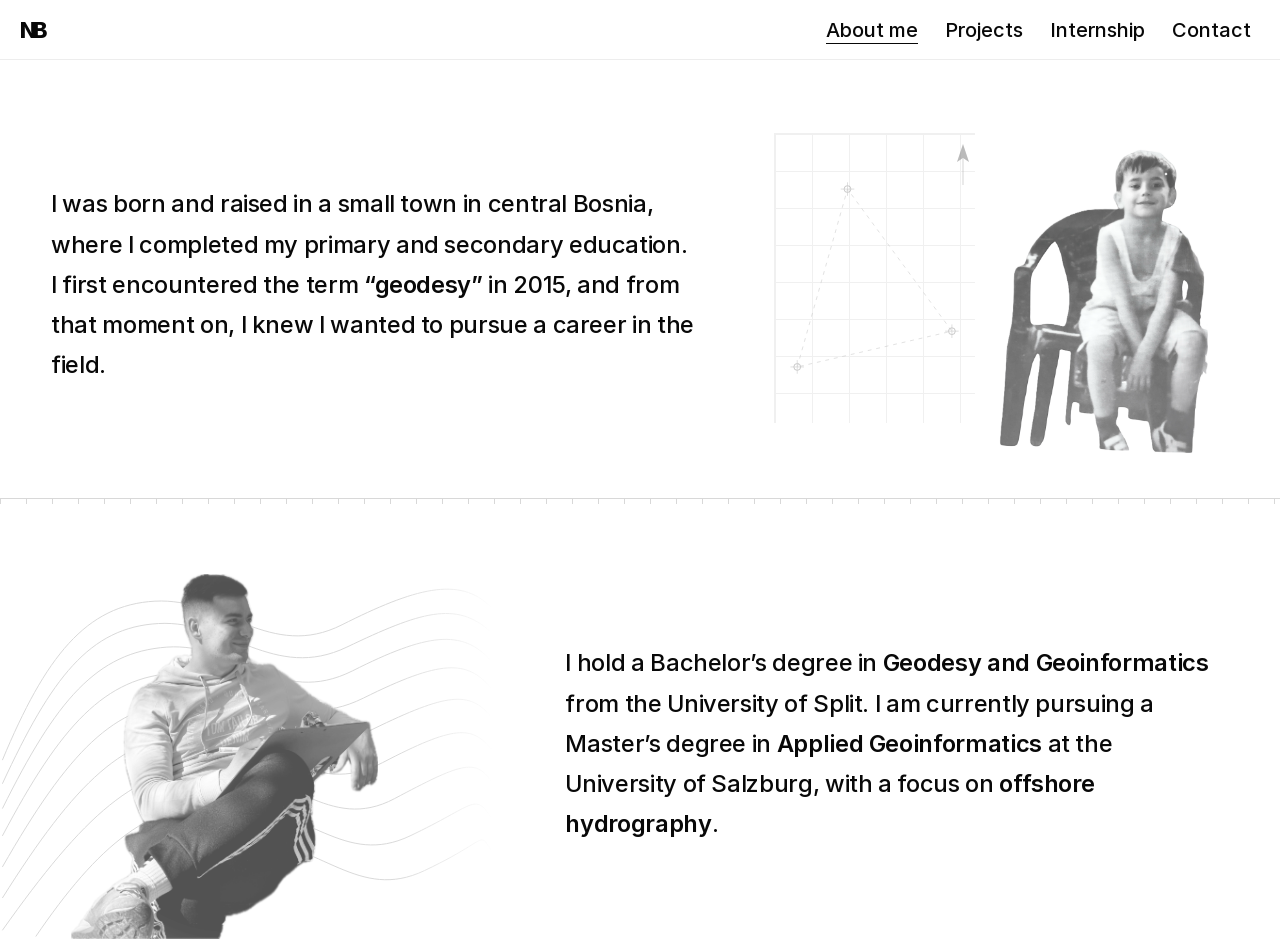
==== commit fffc9d5d: "About update" ====
--- a/aboutme/index.html
+++ b/aboutme/index.html
@@ -10,7 +10,7 @@
   <meta property="og:type" content="website">
   <title>About me — Nikša Borovac</title>
   <link rel="icon" href="../favicon.svg" type="image/svg+xml">
-  <link rel="stylesheet" href="../styles.css?v=about-2">
+  <link rel="stylesheet" href="../styles.css?v=about-3">
   <script src="../site.js" defer></script>
 </head>
 <body>
@@ -25,7 +25,7 @@
     <p>I was born and raised in a small town in central Bosnia, where I completed my primary and secondary education. I first encountered the term <strong>“geodesy”</strong> in 2015, and from that moment on, I knew I wanted to pursue a career in the field.</p>
     <div class="story-picture">
       <div class="story-survey-grid" aria-hidden="true"></div>
-      <svg class="story-survey-geometry" viewBox="0 0 360 354" fill="none" aria-hidden="true" focusable="false"><path d="M25 285 115 82 304 244Z" stroke="#bbb" stroke-width=".8" stroke-dasharray="4 5"/><circle cx="25" cy="285" r="4" stroke="#999"/><circle cx="115" cy="82" r="4" stroke="#999"/><circle cx="304" cy="244" r="4" stroke="#999"/><path d="M17 285h16m-8-8v16M107 82h16m-8-8v16M296 244h16m-8-8v16M2 21h10m-5-5v10M324 315h10m-5-5v10" stroke="#aaa" stroke-width=".7"/></svg>
+      <svg class="story-survey-geometry" viewBox="0 0 200 300" fill="none" aria-hidden="true" focusable="false"><path d="M20 242 72 58 180 205Z" stroke="#bbb" stroke-width=".8" stroke-dasharray="4 5"/><circle cx="20" cy="242" r="3.5" stroke="#999"/><circle cx="72" cy="58" r="3.5" stroke="#999"/><circle cx="180" cy="205" r="3.5" stroke="#999"/><path d="M13 242h14m-7-7v14M65 58h14m-7-7v14M173 205h14m-7-7v14" stroke="#aaa" stroke-width=".7"/></svg>
       <img class="story-child" src="../assets/childhood.jpg" alt="Nikša as a child" width="2688" height="4094">
       <svg class="story-north" viewBox="0 0 24 68" aria-hidden="true" focusable="false"><path d="M12 21 6 39 12 35 18 39Z" fill="#777"/><path d="M12 35V62" stroke="#999" stroke-width=".8"/></svg>
     </div>
--- a/styles.css
+++ b/styles.css
@@ -31,13 +31,13 @@
 .story { position: relative; display: grid; grid-template-columns: 1.28fr .9fr; align-items: center; gap: 76px; min-height: 400px; padding: 20px 0 28px; }
 .story p { font-size: clamp(20px, 1.85vw, 24px); font-weight: 400; line-height: 1.7; letter-spacing: -.015em; text-align: left; margin: 0; }
 .story strong { font-weight: 600; }
-.story-picture { position: relative; height: 354px; isolation: isolate; }
+.story-picture { --child-right: 21px; --survey-width: calc(100% - 216.67px - var(--child-right) - 16px); position: relative; height: 354px; isolation: isolate; }
 .story img { position: absolute; z-index: 2; width: auto; max-width: 100%; object-fit: contain; }
-.story-child { height: 330px; right: 21px; bottom: 0; opacity: 1; filter: invert(1) brightness(.74) invert(1); }
-.story-survey-grid { position: absolute; width: calc(100% + var(--about-edge)); height: 290px; left: 0; top: 25px; z-index: 0; background-image: linear-gradient(#f0f0f0 .7px, transparent .7px), linear-gradient(90deg, #f0f0f0 .7px, transparent .7px); background-size: 37px 37px; border-top: 1px solid #f0f0f0; border-left: 1px solid #f0f0f0; }
-.story-survey-geometry { position: absolute; inset: 0; width: 100%; height: 100%; z-index: 1; opacity: .55; }
-.story-north { position: absolute; right: 0; top: 15px; width: 24px; height: 68px; z-index: 3; opacity: .5; }
-.story-separator { height: 20px; flex-shrink: 0; position: relative; border-top: 1px solid #d8d8d8; margin: 8px 0 15px; }
+.story-child { height: 330px; right: var(--child-right); bottom: 0; opacity: 1; filter: invert(1) brightness(.74) invert(1); }
+.story-survey-grid { position: absolute; width: var(--survey-width); height: 290px; left: 0; top: 25px; z-index: 0; background-image: linear-gradient(#f0f0f0 .7px, transparent .7px), linear-gradient(90deg, #f0f0f0 .7px, transparent .7px); background-size: 37px 37px; border-top: 1px solid #f0f0f0; border-left: 1px solid #f0f0f0; }
+.story-survey-geometry { position: absolute; left: 0; top: 25px; width: var(--survey-width); height: 290px; z-index: 1; opacity: .55; }
+.story-north { position: absolute; left: calc(var(--survey-width) - 24px); top: 15px; width: 24px; height: 68px; z-index: 3; opacity: .5; }
+.story-separator { width: calc(100% + 2 * var(--about-edge)); height: 20px; flex-shrink: 0; position: relative; border-top: 1px solid #d8d8d8; margin: 8px calc(-1 * var(--about-edge)) 15px; }
 .story-separator::before { content: ''; position: absolute; top: 0; left: 0; width: 100%; height: 5px; background: repeating-linear-gradient(90deg, #d8d8d8 0, #d8d8d8 1px, transparent 1px, transparent 26px); }
 .story-second { grid-template-columns: .88fr 1.32fr; gap: 72px; min-height: 406px; padding: 16px 0 0; flex: 1; }
 .story-second .story-picture { height: 390px; align-self: end; }
@@ -158,7 +158,7 @@
   .discipline { font-size: 23px; width: 30%; }
   .home-hero { min-height: 600px; }
   .story, .story-second { gap: 34px; }
-  .story-child { right: 5px; }
+  .story-picture { --child-right: 5px; }
   .story .story-adult { left: 0; }
 }
 @media (max-height: 700px) and (min-width: 601px) {
@@ -198,12 +198,10 @@
   .story { padding: 0 0 18px; }
   .story p { font-size: 20px; line-height: 1.65; }
   .story-picture { width: min(340px, 100%); margin: 0 auto; }
-  .story-survey-grid { width: calc(50vw + 50%); }
   .story-contours { left: calc(50% - 50vw); width: calc(50vw + 50%); }
   .story-second { padding: 14px 0 0; }
   .story-second p { grid-row: 1; }
   .story-second .story-picture { grid-row: 2; }
-  .story-separator { margin: 8px 0 15px; }
   .gallery-page { --gallery-columns: 1; --gallery-gap: 24px; --gallery-edge: 28px; padding-top: 44px; justify-content: flex-start; }
   .project-card figcaption { font-size: 15px; padding-left: 10px; padding-right: 10px; }
   .document-preview { height: 330px; }
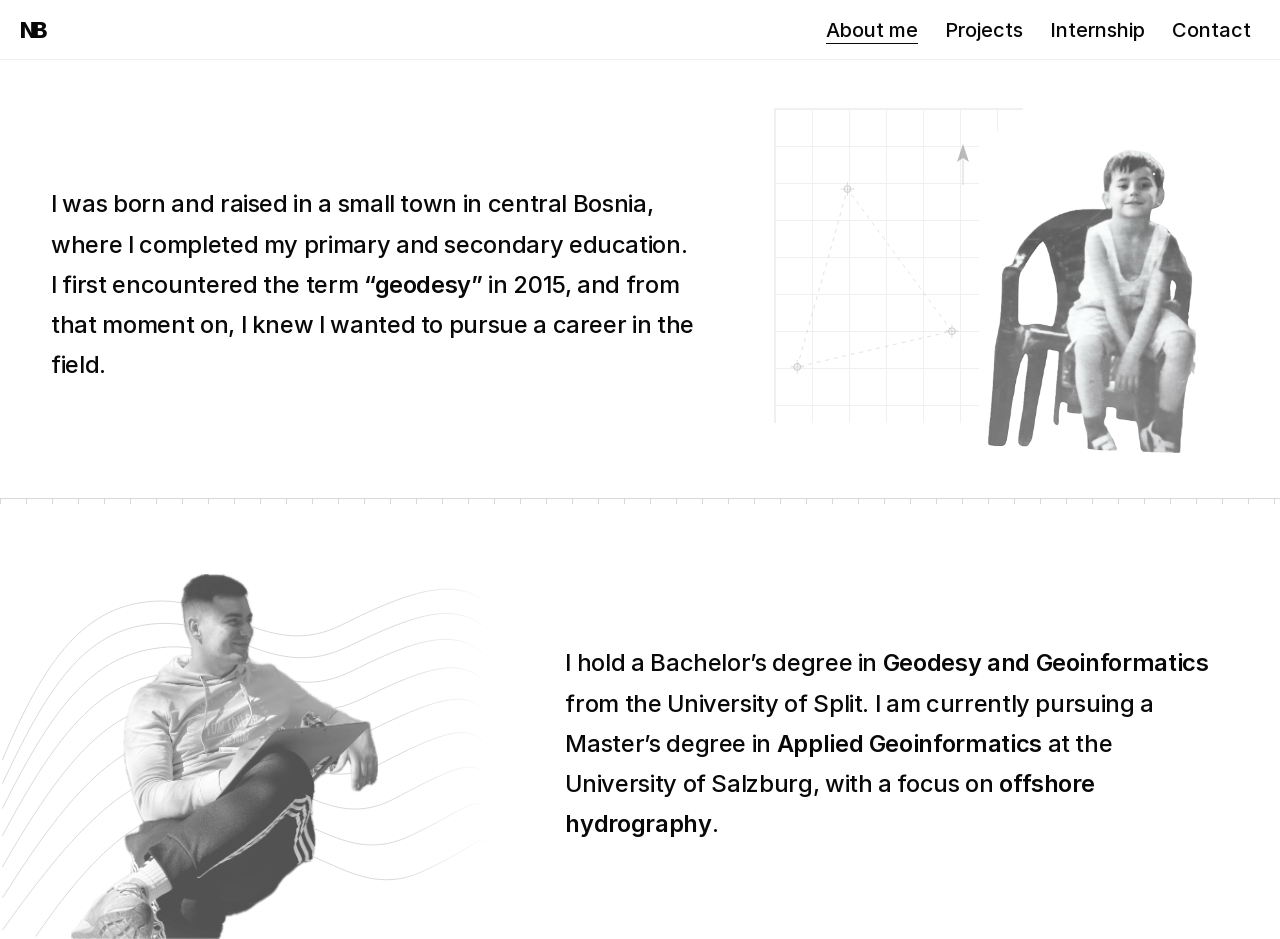
==== commit 4b5976c7: "About update" ====
--- a/aboutme/index.html
+++ b/aboutme/index.html
@@ -10,7 +10,7 @@
   <meta property="og:type" content="website">
   <title>About me — Nikša Borovac</title>
   <link rel="icon" href="../favicon.svg" type="image/svg+xml">
-  <link rel="stylesheet" href="../styles.css?v=about-3">
+  <link rel="stylesheet" href="../styles.css?v=about-4">
   <script src="../site.js" defer></script>
 </head>
 <body>
--- a/styles.css
+++ b/styles.css
@@ -33,8 +33,8 @@
 .story strong { font-weight: 600; }
 .story-picture { --child-right: 21px; --survey-width: calc(100% - 216.67px - var(--child-right) - 16px); position: relative; height: 354px; isolation: isolate; }
 .story img { position: absolute; z-index: 2; width: auto; max-width: 100%; object-fit: contain; }
-.story-child { height: 330px; right: var(--child-right); bottom: 0; opacity: 1; filter: invert(1) brightness(.74) invert(1); }
-.story-survey-grid { position: absolute; width: var(--survey-width); height: 290px; left: 0; top: 25px; z-index: 0; background-image: linear-gradient(#f0f0f0 .7px, transparent .7px), linear-gradient(90deg, #f0f0f0 .7px, transparent .7px); background-size: 37px 37px; border-top: 1px solid #f0f0f0; border-left: 1px solid #f0f0f0; }
+.story-child { height: 330px; right: calc(var(--child-right) + 12px); bottom: 0; opacity: 1; filter: invert(1) brightness(.74) invert(1); }
+.story-survey-grid { position: absolute; width: calc(var(--survey-width) + 48px); height: 315px; left: 0; top: 0; z-index: 0; background-image: linear-gradient(#f0f0f0 .7px, transparent .7px), linear-gradient(90deg, #f0f0f0 .7px, transparent .7px); background-size: 37px 37px; border-top: 1px solid #f0f0f0; border-left: 1px solid #f0f0f0; }
 .story-survey-geometry { position: absolute; left: 0; top: 25px; width: var(--survey-width); height: 290px; z-index: 1; opacity: .55; }
 .story-north { position: absolute; left: calc(var(--survey-width) - 24px); top: 15px; width: 24px; height: 68px; z-index: 3; opacity: .5; }
 .story-separator { width: calc(100% + 2 * var(--about-edge)); height: 20px; flex-shrink: 0; position: relative; border-top: 1px solid #d8d8d8; margin: 8px calc(-1 * var(--about-edge)) 15px; }
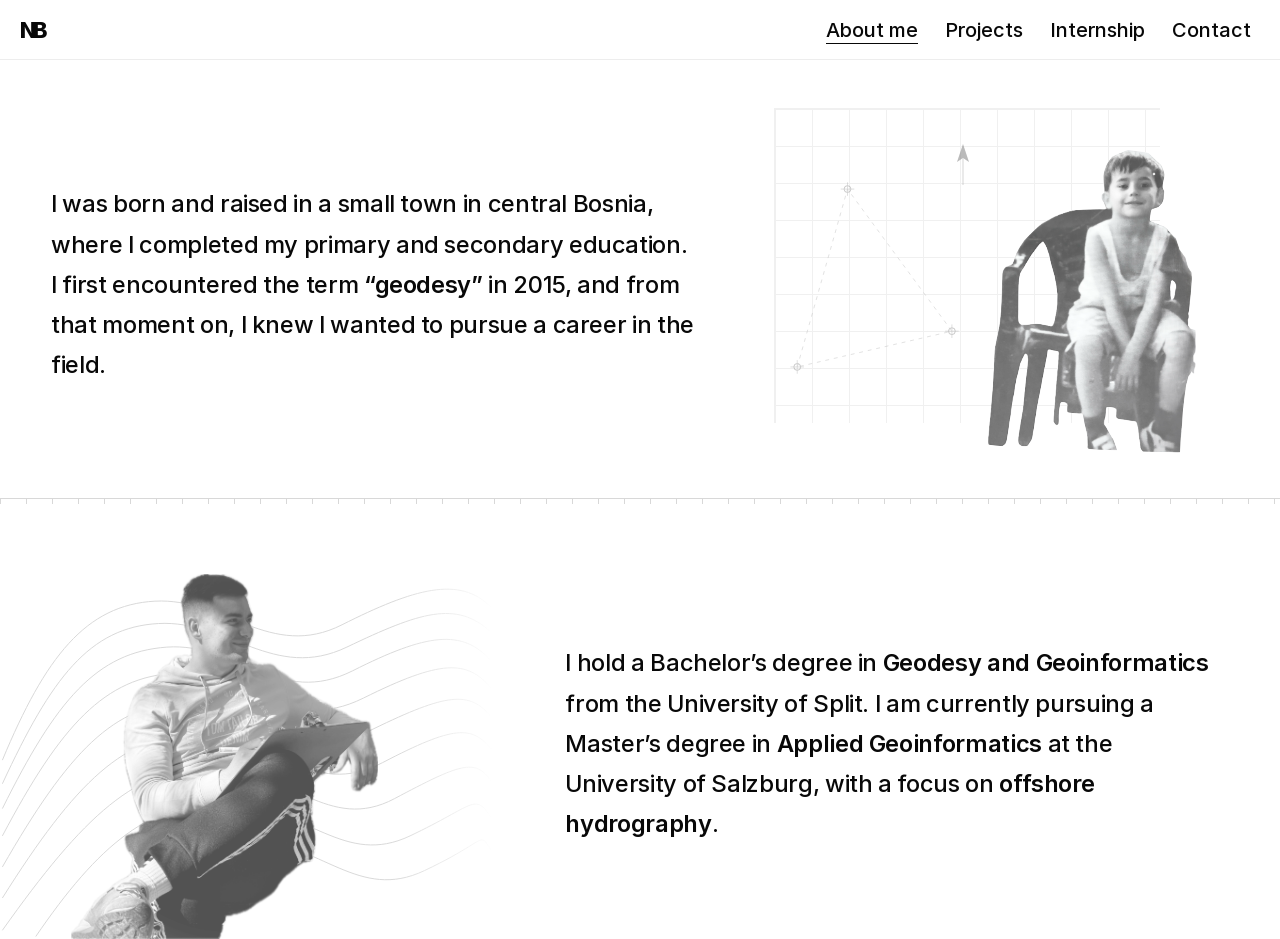
==== commit f18a19f2: "Portfolio update" ====
--- a/aboutme/index.html
+++ b/aboutme/index.html
@@ -10,7 +10,7 @@
   <meta property="og:type" content="website">
   <title>About me — Nikša Borovac</title>
   <link rel="icon" href="../favicon.svg" type="image/svg+xml">
-  <link rel="stylesheet" href="../styles.css?v=about-4">
+  <link rel="stylesheet" href="../styles.css?v=about-5">
   <script src="../site.js" defer></script>
 </head>
 <body>
@@ -24,9 +24,10 @@
   <section class="story" aria-label="How it started">
     <p>I was born and raised in a small town in central Bosnia, where I completed my primary and secondary education. I first encountered the term <strong>“geodesy”</strong> in 2015, and from that moment on, I knew I wanted to pursue a career in the field.</p>
     <div class="story-picture">
+      <svg class="story-photo-clip" width="0" height="0" aria-hidden="true" focusable="false"><defs><clipPath id="story-child-outline" clipPathUnits="objectBoundingBox"><path clip-rule="evenodd" d="M0.40515,0.82769 0.39813,0.82000 0.37705,0.82000 0.37002,0.84154 0.36768,0.88462 0.35597,0.88923 0.34192,0.87846 0.36534,0.66615 0.31850,0.66000 0.26932,0.82769 0.24590,0.92923 0.22248,0.95231 0.19672,0.95231 0.18267,0.94615 0.17799,0.93231 0.20141,0.84000 0.22482,0.69385 0.22248,0.67692 0.21077,0.67385 0.18970,0.70308 0.17096,0.75385 0.12646,0.94154 0.10773,0.95231 0.04215,0.94769 0.03981,0.93231 0.06323,0.77077 0.07026,0.66000 0.09133,0.59385 0.10070,0.54154 0.10773,0.42154 0.12178,0.40769 0.15457,0.39846 0.17096,0.36615 0.20609,0.32769 0.29274,0.27385 0.35597,0.25231 0.42623,0.23692 0.58314,0.23231 0.57611,0.21538 0.56440,0.20462 0.56440,0.18923 0.57611,0.18308 0.57143,0.13231 0.58548,0.10000 0.61358,0.07385 0.68618,0.05385 0.77283,0.06154 0.78454,0.06462 0.84309,0.10154 0.85714,0.12923 0.84778,0.16000 0.84778,0.17077 0.85480,0.17846 0.85012,0.21077 0.82904,0.22769 0.79625,0.23538 0.78923,0.26923 0.85714,0.28615 0.90867,0.32154 0.92506,0.35538 0.95316,0.38000 0.96487,0.40923 0.98126,0.42462 0.98361,0.43538 0.96487,0.58615 0.97658,0.59538 1.00000,0.60000 1.00000,0.66923 0.99532,0.66923 0.99063,0.67846 0.99063,0.69385 1.00000,0.69846 1.00000,0.71385 0.99532,0.71385 0.99297,0.73231 0.97658,0.72923 0.97424,0.73692 0.96721,0.73846 0.95550,0.76769 0.94145,0.84000 0.92740,0.97077 0.75410,0.96923 0.74239,0.95692 0.73302,0.90154 0.72365,0.87846 0.63700,0.86923 0.62998,0.86308 0.63232,0.84000 0.60422,0.83385 0.58782,0.83538 0.57845,0.88615 0.62061,0.93077 0.63700,0.96462 0.50585,0.96154 0.49883,0.95692 0.49883,0.92308 0.47775,0.85692 0.47541,0.85385 0.40984,0.85077 0.40515,0.84769Z M0.35831,0.52462 0.36066,0.49077 0.34895,0.44000 0.31148,0.35077 0.29742,0.33385 0.29040,0.33385 0.24356,0.37077 0.18970,0.42923 0.18267,0.46615 0.18267,0.57385 0.19438,0.58308 0.26932,0.58000 0.33489,0.58769 0.34895,0.56923Z M0.89930,0.45385 0.89461,0.45077 0.88525,0.45231 0.88525,0.50462 0.89696,0.50308 0.90164,0.49231 0.90632,0.46154Z"/></clipPath></defs></svg>
       <div class="story-survey-grid" aria-hidden="true"></div>
       <svg class="story-survey-geometry" viewBox="0 0 200 300" fill="none" aria-hidden="true" focusable="false"><path d="M20 242 72 58 180 205Z" stroke="#bbb" stroke-width=".8" stroke-dasharray="4 5"/><circle cx="20" cy="242" r="3.5" stroke="#999"/><circle cx="72" cy="58" r="3.5" stroke="#999"/><circle cx="180" cy="205" r="3.5" stroke="#999"/><path d="M13 242h14m-7-7v14M65 58h14m-7-7v14M173 205h14m-7-7v14" stroke="#aaa" stroke-width=".7"/></svg>
-      <img class="story-child" src="../assets/childhood.jpg" alt="Nikša as a child" width="2688" height="4094">
+      <img class="story-child" style="clip-path: url(#story-child-outline)" src="../assets/childhood.jpg" alt="Nikša as a child" width="2688" height="4094">
       <svg class="story-north" viewBox="0 0 24 68" aria-hidden="true" focusable="false"><path d="M12 21 6 39 12 35 18 39Z" fill="#777"/><path d="M12 35V62" stroke="#999" stroke-width=".8"/></svg>
     </div>
   </section>
--- a/styles.css
+++ b/styles.css
@@ -25,16 +25,17 @@
 .discipline { position: absolute; top: 58%; transform: translateY(-50%); height: 1.45em; overflow: hidden; width: 30%; font-size: clamp(20px, 2.65vw, 36px); letter-spacing: .055em; font-weight: 800; line-height: 1.45; text-align: center; }
 .discipline-left { left: 0; }
 .discipline-right { right: 0; }
-.discipline-track { display: flex; flex-direction: column; animation: disciplines 12s infinite; }
+.discipline-track { display: flex; flex-direction: column; animation: disciplines 8s infinite; }
 @keyframes disciplines { 0%, 17.5% { transform: translateY(0); } 25%, 42.5% { transform: translateY(-20%); } 50%, 67.5% { transform: translateY(-40%); } 75%, 92.5% { transform: translateY(-60%); } 100% { transform: translateY(-80%); } }
 .about-page { --about-edge: clamp(24px, 4vw, 80px); width: 100%; min-height: calc(100svh - 60px); margin: 0 auto; padding: 28px var(--about-edge) 0; display: flex; flex-direction: column; overflow: hidden; }
 .story { position: relative; display: grid; grid-template-columns: 1.28fr .9fr; align-items: center; gap: 76px; min-height: 400px; padding: 20px 0 28px; }
 .story p { font-size: clamp(20px, 1.85vw, 24px); font-weight: 400; line-height: 1.7; letter-spacing: -.015em; text-align: left; margin: 0; }
 .story strong { font-weight: 600; }
 .story-picture { --child-right: 21px; --survey-width: calc(100% - 216.67px - var(--child-right) - 16px); position: relative; height: 354px; isolation: isolate; }
+.story-photo-clip { position: absolute; width: 0; height: 0; overflow: hidden; }
 .story img { position: absolute; z-index: 2; width: auto; max-width: 100%; object-fit: contain; }
 .story-child { height: 330px; right: calc(var(--child-right) + 12px); bottom: 0; opacity: 1; filter: invert(1) brightness(.74) invert(1); }
-.story-survey-grid { position: absolute; width: calc(var(--survey-width) + 48px); height: 315px; left: 0; top: 0; z-index: 0; background-image: linear-gradient(#f0f0f0 .7px, transparent .7px), linear-gradient(90deg, #f0f0f0 .7px, transparent .7px); background-size: 37px 37px; border-top: 1px solid #f0f0f0; border-left: 1px solid #f0f0f0; }
+.story-survey-grid { position: absolute; width: calc(100% - var(--child-right) - 48px); height: 315px; left: 0; top: 0; z-index: 0; background-image: linear-gradient(#f0f0f0 .7px, transparent .7px), linear-gradient(90deg, #f0f0f0 .7px, transparent .7px); background-size: 37px 37px; border-top: 1px solid #f0f0f0; border-left: 1px solid #f0f0f0; }
 .story-survey-geometry { position: absolute; left: 0; top: 25px; width: var(--survey-width); height: 290px; z-index: 1; opacity: .55; }
 .story-north { position: absolute; left: calc(var(--survey-width) - 24px); top: 15px; width: 24px; height: 68px; z-index: 3; opacity: .5; }
 .story-separator { width: calc(100% + 2 * var(--about-edge)); height: 20px; flex-shrink: 0; position: relative; border-top: 1px solid #d8d8d8; margin: 8px calc(-1 * var(--about-edge)) 15px; }
